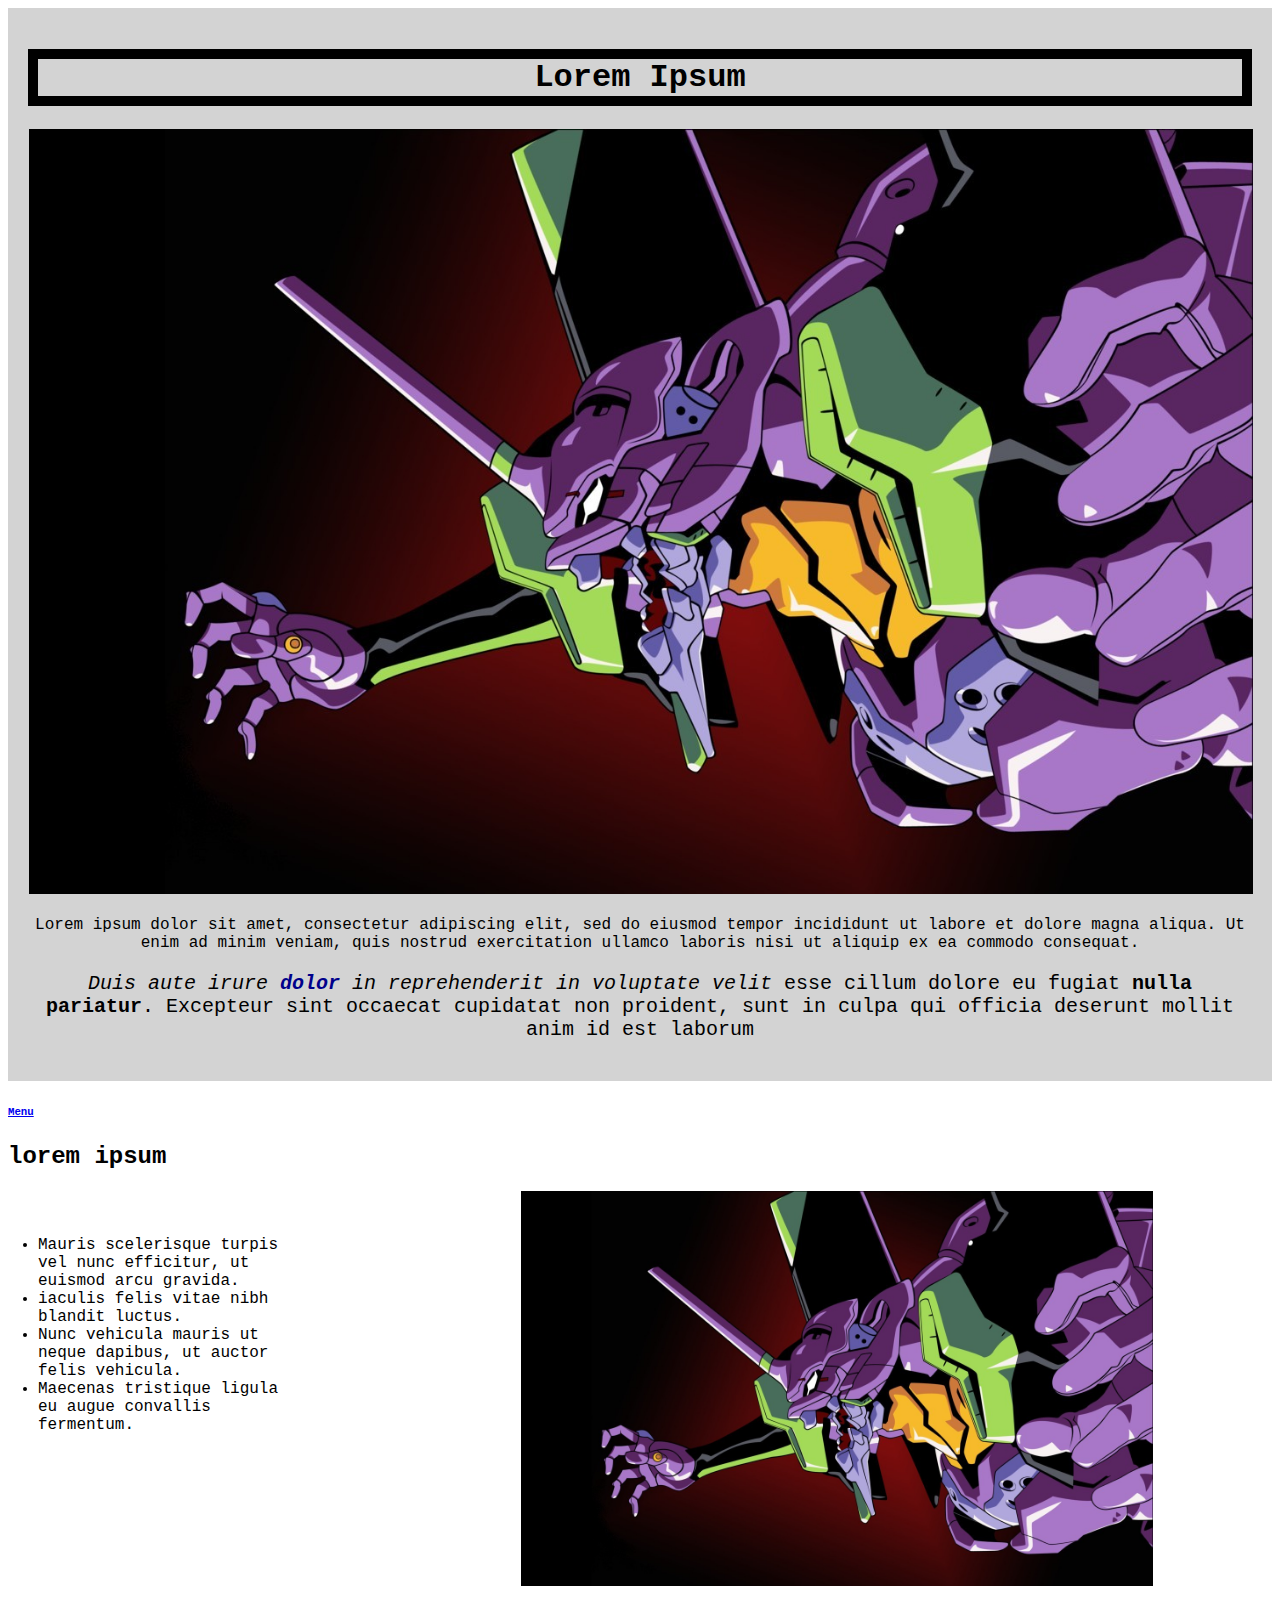
==== paginaWeb/index.html @ a6fb7c1d "Creacion de pagina web" ====
<!DOCTYPE html>
<html lang="en">
<head>
    <meta charset="UTF-8">
    <meta http-equiv="X-UA-Compatible" content="IE=edge">
    <meta name="viewport" content="width=device-width, initial-scale=1.0">
    <title>Lorem Ipsum</title>
    <link rel="stylesheet" href="styles1.css">
</head>
<body>
    <div class="principal">
    <h1>Lorem Ipsum</h1>
    <img src="home.jpg">
    <p id="p1">Lorem ipsum dolor sit amet, consectetur adipiscing elit, sed do eiusmod tempor incididunt ut labore et dolore magna aliqua. Ut enim ad minim veniam, quis nostrud exercitation ullamco laboris nisi ut aliquip ex ea commodo consequat.</p> 
    <p id="p2"><em>Duis aute irure <strong>dolor</strong> in reprehenderit in voluptate velit</em> esse cillum dolore eu fugiat <strong>nulla pariatur</strong>. Excepteur sint occaecat cupidatat non proident, sunt in culpa qui officia deserunt mollit anim id est laborum</p>
    </div>
    <h6><a href="productos.html">Menu</a></h6>
    <h2>lorem ipsum</h2>
    <div class="lista">
        <ul>
            <li>Mauris scelerisque turpis vel nunc efficitur, ut euismod arcu gravida.</li>
            <li>iaculis felis vitae nibh blandit luctus.</li>
            <li>Nunc vehicula mauris ut neque dapibus, ut auctor felis vehicula.</li>
            <li>Maecenas tristique ligula eu augue convallis fermentum.</li>
        </ul>
        <img src="home.jpg" class="imagen">
    </div>


</body>
</html>
---- paginaWeb/styles1.css ----
*{
    font-family: 'Courier New', Courier, monospace;
}

.principal{
    background: lightgrey;
    padding: 20px;
}


img{
    width: 100%;
    height: auto;
    margin: 1px;
}

p{
    text-align: center;
    font-family: 'Courier New', Courier, monospace;
}

em strong{
    color: darkblue;
}

h1{
    text-align: center;
    border:10px solid black;
}


#p2 {
    font-size: 20px;
}



ul{
    display: inline-block;
    vertical-align:top;
    background: white;
    padding: 30px;
    width: 20%;
    margin-right: 15%;
}


.imagen{
    width: 50%;
    height: auto;
}
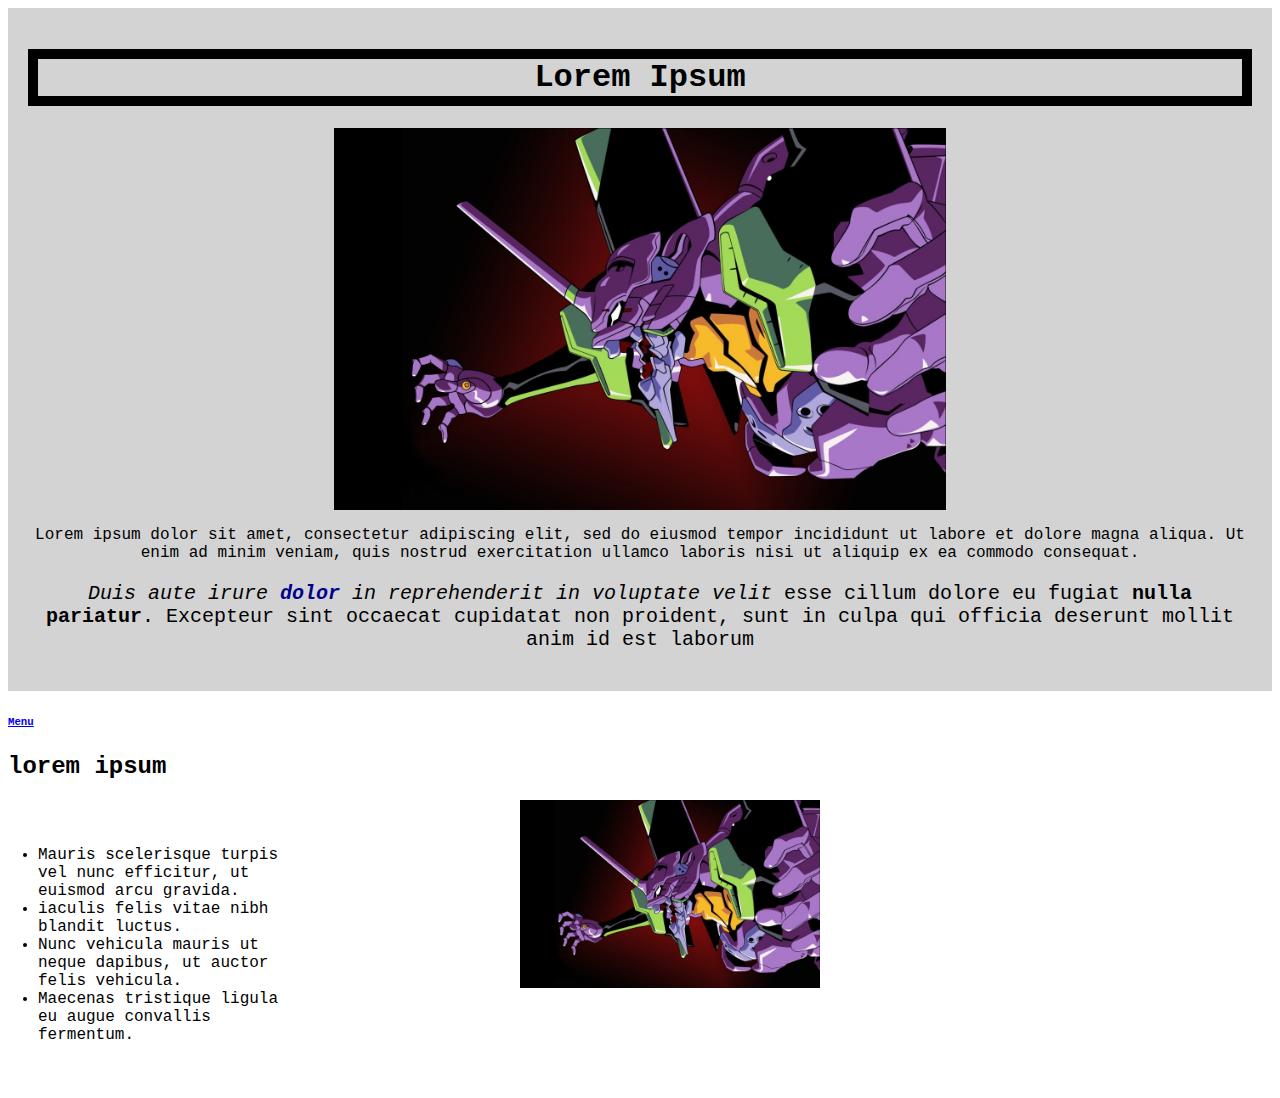
==== commit efb3ce22: "prueba de git" ====
--- a/paginaWeb/index.html
+++ b/paginaWeb/index.html
@@ -10,7 +10,7 @@
 <body>
     <div class="principal">
     <h1>Lorem Ipsum</h1>
-    <img src="home.jpg">
+    <img class="logo" src="home.jpg">
     <p id="p1">Lorem ipsum dolor sit amet, consectetur adipiscing elit, sed do eiusmod tempor incididunt ut labore et dolore magna aliqua. Ut enim ad minim veniam, quis nostrud exercitation ullamco laboris nisi ut aliquip ex ea commodo consequat.</p> 
     <p id="p2"><em>Duis aute irure <strong>dolor</strong> in reprehenderit in voluptate velit</em> esse cillum dolore eu fugiat <strong>nulla pariatur</strong>. Excepteur sint occaecat cupidatat non proident, sunt in culpa qui officia deserunt mollit anim id est laborum</p>
     </div>
--- a/paginaWeb/styles1.css
+++ b/paginaWeb/styles1.css
@@ -9,10 +9,10 @@
 }
 
 
-img{
-    width: 100%;
-    height: auto;
-    margin: 1px;
+.logo{
+    display: block;
+    margin: auto;
+    width: 50%;
 }
 
 p{
@@ -45,8 +45,12 @@
     margin-right: 15%;
 }
 
-
+.lista{
+    display: inline;
+}
 .imagen{
-    width: 50%;
+    width: 300px;
     height: auto;
+    align-items:baseline;
+    
 }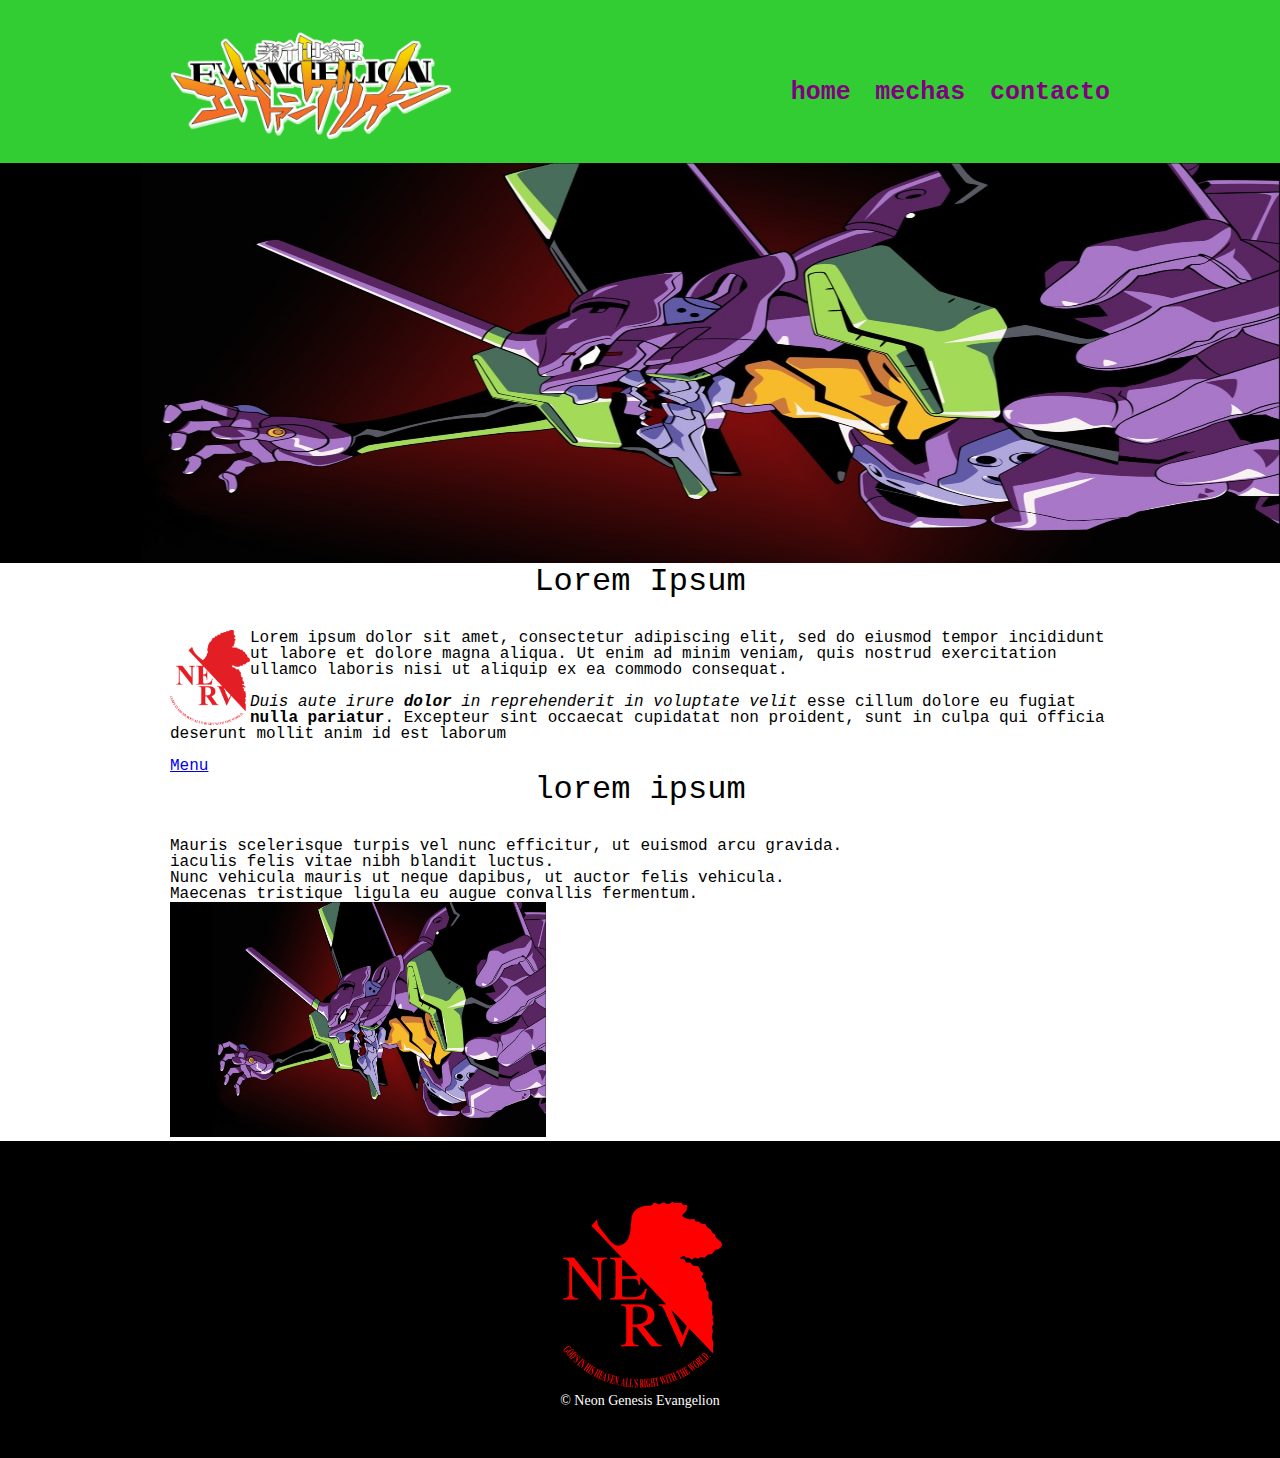
==== commit 7b863040: "actualizacion de contacto + detalles de pagina" ====
--- a/paginaWeb/index.html
+++ b/paginaWeb/index.html
@@ -1,31 +1,67 @@
 <!DOCTYPE html>
 <html lang="en">
-<head>
-    <meta charset="UTF-8">
-    <meta http-equiv="X-UA-Compatible" content="IE=edge">
-    <meta name="viewport" content="width=device-width, initial-scale=1.0">
+  <head>
+    <meta charset="UTF-8" />
+    <meta http-equiv="X-UA-Compatible" content="IE=edge" />
+    <meta name="viewport" content="width=device-width, initial-scale=1.0" />
     <title>Lorem Ipsum</title>
-    <link rel="stylesheet" href="styles1.css">
-</head>
-<body>
-    <div class="principal">
-    <h1>Lorem Ipsum</h1>
-    <img class="logo" src="home.jpg">
-    <p id="p1">Lorem ipsum dolor sit amet, consectetur adipiscing elit, sed do eiusmod tempor incididunt ut labore et dolore magna aliqua. Ut enim ad minim veniam, quis nostrud exercitation ullamco laboris nisi ut aliquip ex ea commodo consequat.</p> 
-    <p id="p2"><em>Duis aute irure <strong>dolor</strong> in reprehenderit in voluptate velit</em> esse cillum dolore eu fugiat <strong>nulla pariatur</strong>. Excepteur sint occaecat cupidatat non proident, sunt in culpa qui officia deserunt mollit anim id est laborum</p>
-    </div>
-    <h6><a href="productos.html">Menu</a></h6>
-    <h2>lorem ipsum</h2>
-    <div class="lista">
+    <link rel="stylesheet" href="reset.css" />
+    <link rel="stylesheet" href="styles.css" />
+  </head>
+  <body>
+    <header class="encabezado">
+      <div class="caja">
+        <h1><img src="logo.webp" alt="Logo de la pagina" /></h1>
+        <nav>
+          <ul class="navegacion">
+            <li><a href="index.html">Home</a></li>
+            <li><a href="productos.html">Mechas</a></li>
+            <li><a href="contacto.html">Contacto</a></li>
+          </ul>
+        </nav>
+      </div>
+    </header>
+    <img class="logo" src="home.jpg" />
+    <main>
+      <section class="principal">
+        <h1 class="titulo-principal">Lorem Ipsum</h1>
+        <img class="nerv" src="nerv.png" alt="logo nerv">
+        <p id="p1">
+          Lorem ipsum dolor sit amet, consectetur adipiscing elit, sed do
+          eiusmod tempor incididunt ut labore et dolore magna aliqua. Ut enim ad
+          minim veniam, quis nostrud exercitation ullamco laboris nisi ut
+          aliquip ex ea commodo consequat.
+        </p>
+        <p id="p2">
+          <em
+            >Duis aute irure <strong>dolor</strong> in reprehenderit in
+            voluptate velit</em
+          >
+          esse cillum dolore eu fugiat <strong>nulla pariatur</strong>.
+          Excepteur sint occaecat cupidatat non proident, sunt in culpa qui
+          officia deserunt mollit anim id est laborum
+        </p>
+      </section>
+      <h6><a href="productos.html">Menu</a></h6>
+      <section class="lista">
+        <h2 class="titulo-principal">lorem ipsum</h2>
         <ul>
-            <li>Mauris scelerisque turpis vel nunc efficitur, ut euismod arcu gravida.</li>
-            <li>iaculis felis vitae nibh blandit luctus.</li>
-            <li>Nunc vehicula mauris ut neque dapibus, ut auctor felis vehicula.</li>
-            <li>Maecenas tristique ligula eu augue convallis fermentum.</li>
+          <li>
+            Mauris scelerisque turpis vel nunc efficitur, ut euismod arcu
+            gravida.
+          </li>
+          <li>iaculis felis vitae nibh blandit luctus.</li>
+          <li>
+            Nunc vehicula mauris ut neque dapibus, ut auctor felis vehicula.
+          </li>
+          <li>Maecenas tristique ligula eu augue convallis fermentum.</li>
         </ul>
-        <img src="home.jpg" class="imagen">
-    </div>
-
-
-</body>
-</html>+        <img src="home.jpg" class="imagen" />
+      </section>
+    </main>
+    <footer>
+      <img src="nerv.webp" alt="Logo NERV" />
+      <p class="copyright">&copy Neon Genesis Evangelion</p>
+    </footer>
+  </body>
+</html>
--- a/paginaWeb/styles.css
+++ b/paginaWeb/styles.css
@@ -0,0 +1,185 @@
+* {
+  font-family: "Courier New", Courier, monospace;
+}
+header {
+  background-color: limegreen;
+  padding: 20px 0;
+}
+
+.caja {
+  width: 940px;
+  position: relative;
+  margin: 0 auto;
+}
+
+nav {
+  position: absolute;
+  top: 60px;
+  right: 0px;
+  font-family: 'Courier New', Courier, monospace
+}
+nav li {
+  display: inline;
+  margin: 0 0 0 15px;
+}
+
+nav a {
+  text-transform: lowercase;
+  color: purple;
+  font-weight: bolder;
+  font-size: 25px;
+  text-decoration: none;
+}
+
+nav a:hover {
+  color: yellow;
+  text-decoration: underline;
+}
+
+img {
+  width: 30%;
+  height: auto;
+}
+
+
+form {
+  margin: 40px 0;
+}
+
+
+form label,
+input {
+  display: block;
+  margin: 0 0 10px;
+}
+
+footer {
+  text-align: center;
+  background: black;
+  color: white;
+  padding: 50px;
+}
+
+footer img {
+  height: 200px;
+  width: auto;
+}
+
+.copyright {
+  font-size: 14px;
+}
+
+
+main {
+    width: 940px;
+    margin: 0 auto;
+}
+
+form{
+    margin: 40px 0;
+}
+
+form label, legend {
+    display: block;
+    font-size: 18px;
+    margin: 0 0 10px;
+}
+
+input{
+  margin-left: 5px;
+}
+
+.input-padron{
+    display: block;
+    margin: 0 0 20px;
+    padding: 10px 25px;
+    width: 50%;
+}
+
+form input {
+  display: block;
+  margin: 0 0 20px;
+  padding: 10px 25px;
+  width: 50%;
+}
+
+.checkbox{
+  margin: 20px 0 0; 
+}
+
+input.radio, input.checkbox{
+  display: inline;
+  width: auto;
+}
+
+.enviar{
+  width: 40%;
+  padding: 15px 0;
+  font-size: 18px;
+  font-weight: bold;
+  color: white;
+  background: orange;
+  border: 1px;
+  border-radius: 20px;
+  cursor: pointer;
+}
+
+.enviar:hover{
+  background: green;
+  transition: 0.5s;
+  transform: rotate(360deg);
+}
+
+table{
+  margin: 40px;
+}
+
+thead{
+  background-color: darkslategrey ;
+  color: white;
+  font-weight: bold;
+}
+
+
+td, th{
+  border: 1px solid black;
+  padding: 10px;
+}
+
+
+/*  CSS para pagina principal */
+.logo{
+    width: 100%;
+    height: 400px;
+}
+
+.titulo-principal{
+    text-align: center;
+    font-size: 2em;
+    margin: 0 0 1em;
+    clear: left;
+}
+
+.nerv{
+    width: 80px;
+    float: left;    
+}
+
+.principal p{
+    margin: 0 0 1em;
+}
+
+.principal strong{
+    font-weight: bold;
+}
+
+.principal em{
+    font-style: italic;
+}
+
+
+
+.imagen{
+    width: 40%;
+}
+
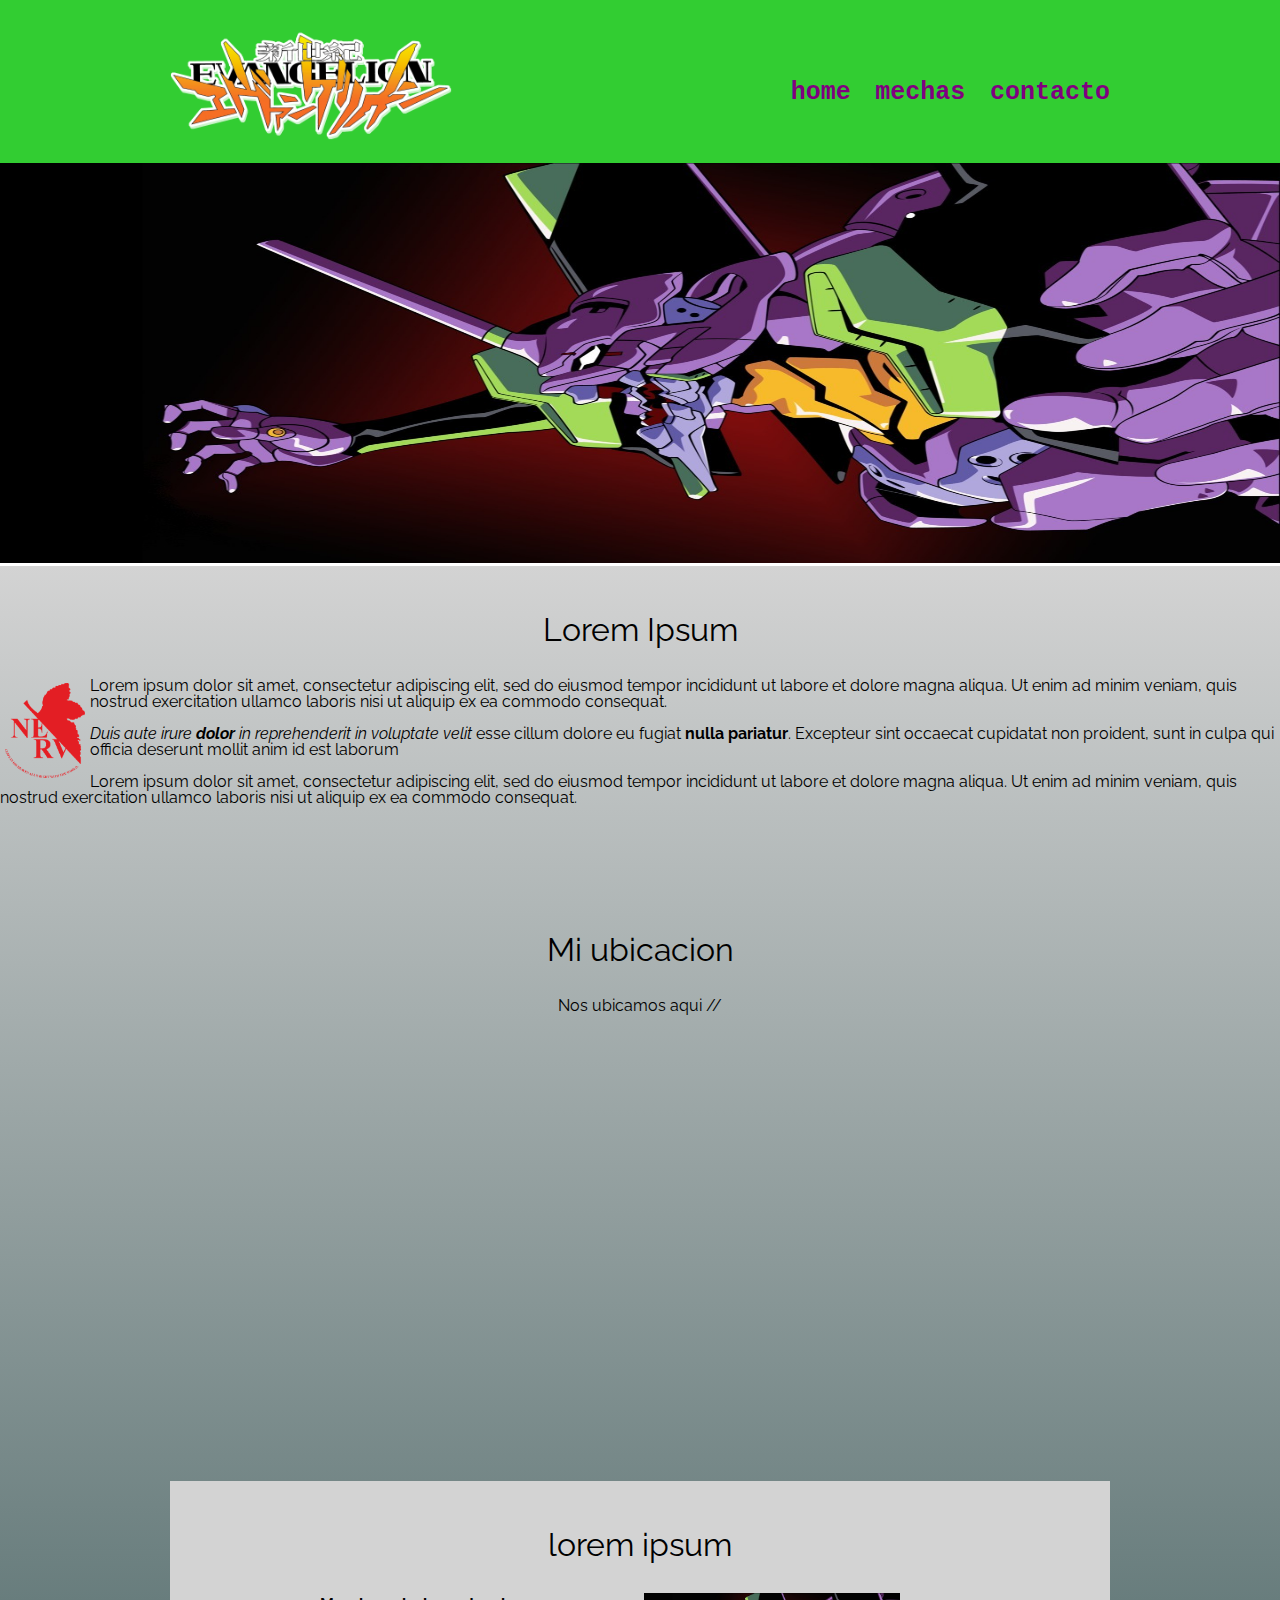
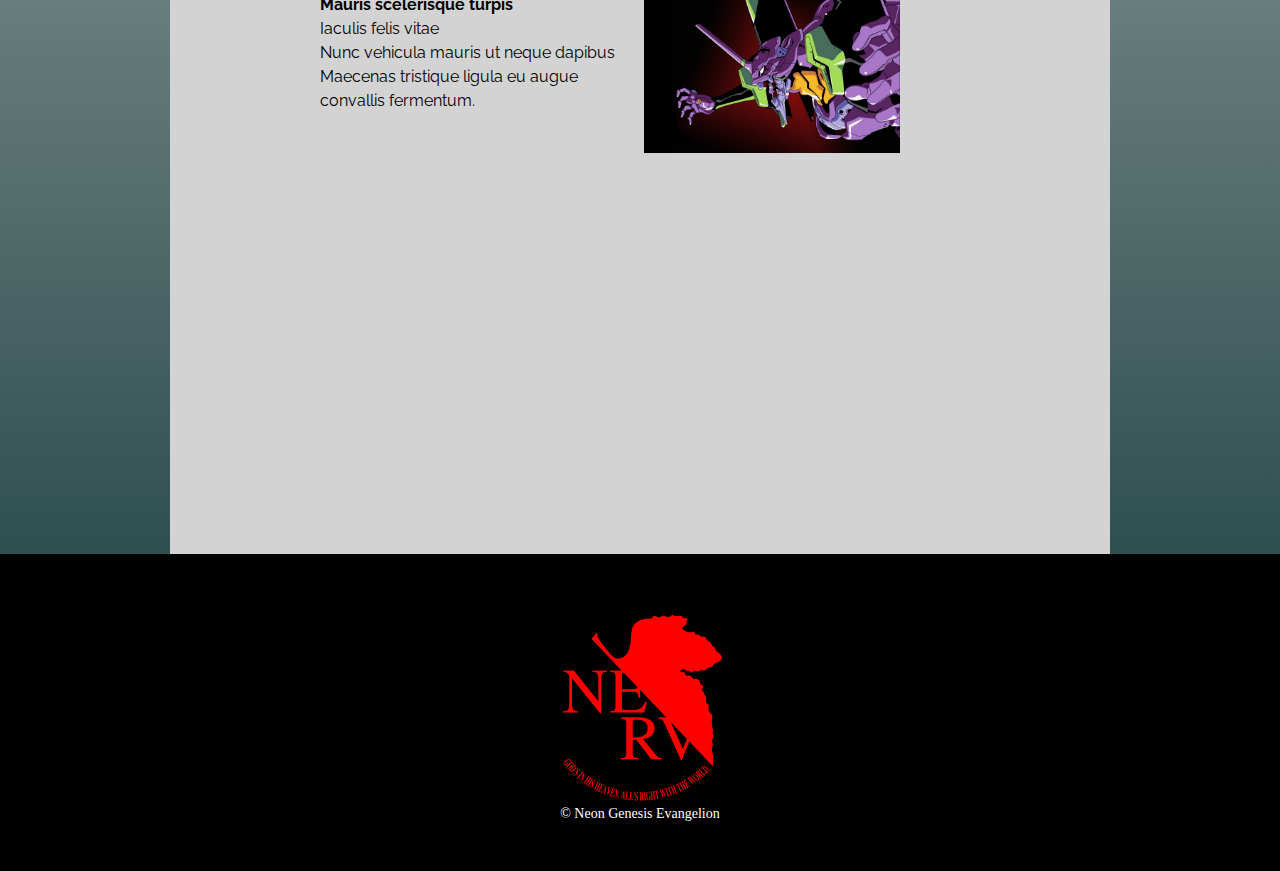
==== commit fde9e186: "modified:   paginaWeb/index.html 	modified:   paginaWeb/styles.css     agregar detalles esteticos a " ====
--- a/paginaWeb/index.html
+++ b/paginaWeb/index.html
@@ -7,6 +7,12 @@
     <title>Lorem Ipsum</title>
     <link rel="stylesheet" href="reset.css" />
     <link rel="stylesheet" href="styles.css" />
+    <link rel="preconnect" href="https://fonts.googleapis.com" />
+    <link rel="preconnect" href="https://fonts.gstatic.com" crossorigin />
+    <link
+      href="https://fonts.googleapis.com/css2?family=Raleway&display=swap"
+      rel="stylesheet"
+    />
   </head>
   <body>
     <header class="encabezado">
@@ -25,7 +31,7 @@
     <main>
       <section class="principal">
         <h1 class="titulo-principal">Lorem Ipsum</h1>
-        <img class="nerv" src="nerv.png" alt="logo nerv">
+        <img class="nerv" src="nerv.png" alt="logo nerv" />
         <p id="p1">
           Lorem ipsum dolor sit amet, consectetur adipiscing elit, sed do
           eiusmod tempor incididunt ut labore et dolore magna aliqua. Ut enim ad
@@ -41,22 +47,49 @@
           Excepteur sint occaecat cupidatat non proident, sunt in culpa qui
           officia deserunt mollit anim id est laborum
         </p>
+        <p id="p3">
+          Lorem ipsum dolor sit amet, consectetur adipiscing elit, sed do
+          eiusmod tempor incididunt ut labore et dolore magna aliqua. Ut enim ad
+          minim veniam, quis nostrud exercitation ullamco laboris nisi ut
+          aliquip ex ea commodo consequat.
+        </p>
       </section>
-      <h6><a href="productos.html">Menu</a></h6>
-      <section class="lista">
+      <section class="mapa">
+        <h2 class="titulo-principal">Mi ubicacion</h2>
+        <p>Nos ubicamos aqui //</p>
+        <div class="mapa-contenido">
+          <iframe
+          src="https://www.google.com/maps/embed?pb=!1m18!1m12!1m3!1d7180.165713779169!2d-97.51981910171266!3d25.866750236408002!2m3!1f0!2f0!3f0!3m2!1i1024!2i768!4f13.1!3m3!1m2!1s0x866f94a307b6ba81%3A0x26d1e5392cb7cdd3!2sC.%20Laguna%20Jasso%20172%2C%20Buena%20Vista%2C%2087350%20Heroica%20Matamoros%2C%20Tamps.!5e0!3m2!1sen!2smx!4v1683168996093!5m2!1sen!2smx"
+          width="800"
+          height="400"
+          style="border: 0"
+          allowfullscreen=""
+          loading="lazy"
+          referrerpolicy="no-referrer-when-downgrade"></iframe>
+        </div>
+      </section>
+      <section class="diferenciales">
         <h2 class="titulo-principal">lorem ipsum</h2>
-        <ul>
-          <li>
-            Mauris scelerisque turpis vel nunc efficitur, ut euismod arcu
-            gravida.
-          </li>
-          <li>iaculis felis vitae nibh blandit luctus.</li>
-          <li>
-            Nunc vehicula mauris ut neque dapibus, ut auctor felis vehicula.
-          </li>
-          <li>Maecenas tristique ligula eu augue convallis fermentum.</li>
-        </ul>
-        <img src="home.jpg" class="imagen" />
+        <div class="contenido-diferenciales">
+          <ul class="lista-diferenciales">
+            <li class="items">Mauris scelerisque turpis</li>
+            <li class="items">Iaculis felis vitae</li>
+            <li class="items">Nunc vehicula mauris ut neque dapibus</li>
+            <li class="items">Maecenas tristique ligula eu augue convallis fermentum.</li>
+          </ul>
+          <img src="home.jpg" class="imagen-diferenciales" />
+          <div class="video">
+            <iframe
+              width="560"
+              height="315"
+              src="https://www.youtube.com/embed/BNecty2WGf0"
+              title="Satanismo"
+              frameborder="0"
+              allow="accelerometer; autoplay; clipboard-write; encrypted-media; gyroscope; picture-in-picture; web-share"
+              allowfullscreen
+            ></iframe>
+          </div>
+        </div>
       </section>
     </main>
     <footer>
--- a/paginaWeb/styles.css
+++ b/paginaWeb/styles.css
@@ -1,5 +1,5 @@
 * {
-  font-family: "Courier New", Courier, monospace;
+    font-family: 'Raleway', sans-serif;
 }
 header {
   background-color: limegreen;
@@ -69,11 +69,6 @@
   font-size: 14px;
 }
 
-
-main {
-    width: 940px;
-    margin: 0 auto;
-}
 
 form{
     margin: 40px 0;
@@ -148,6 +143,10 @@
 
 
 /*  CSS para pagina principal */
+
+main{
+  background: linear-gradient(lightgray, darkslategrey)
+}
 .logo{
     width: 100%;
     height: 400px;
@@ -163,12 +162,16 @@
 .nerv{
     width: 80px;
     float: left;    
+    margin: 5px;
 }
 
 .principal p{
     margin: 0 0 1em;
 }
 
+.principal{
+  padding: 3em 0;
+}
 .principal strong{
     font-weight: bold;
 }
@@ -177,9 +180,54 @@
     font-style: italic;
 }
 
-
-
-.imagen{
+.mapa{
+    padding: 3em 0;
+    width: 100%;
+    margin: 1em auto;
+    text-align: center;
+}
+
+.mapa-contenido{
+  width: 95%;
+  margin: 0 auto;
+}
+
+.mapa p{
+  width: 0 auto;
+}
+
+.diferenciales{
+  padding: 3em 0;
+  background-color: lightgray;
+  width: 940px;
+  margin: 0 auto;
+}
+.contenido-diferenciales{
+  width: 640px;
+  margin: 0 auto;
+}
+
+.lista-diferenciales{
+  display: inline-block;
+  width: 50%;
+  margin: 0 auto;
+  vertical-align: top;
+
+}
+
+.items{
+  line-height: 1.5;
+}
+
+.items:first-child{
+  font-weight: bold;
+}
+.imagen-diferenciales{
     width: 40%;
 }
 
+
+.video{
+  width: 560px;
+  margin: 1em auto;
+}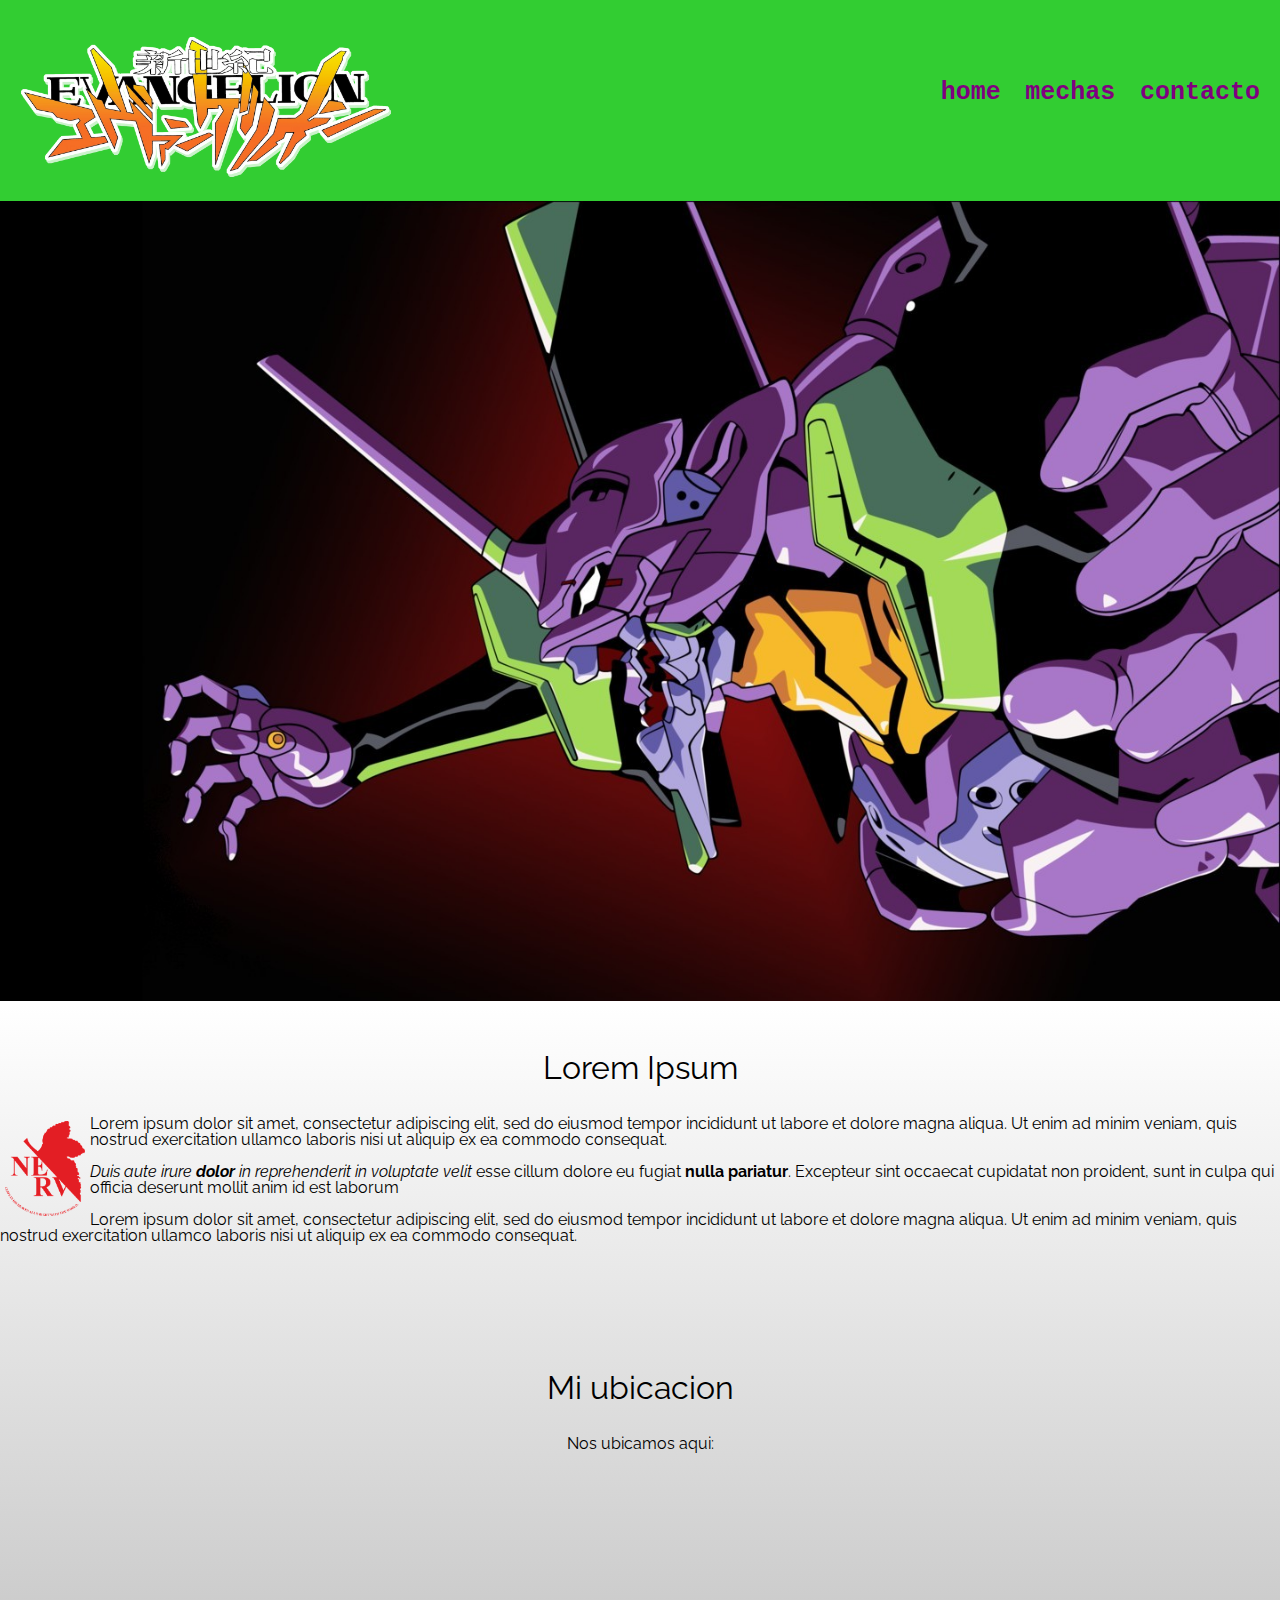
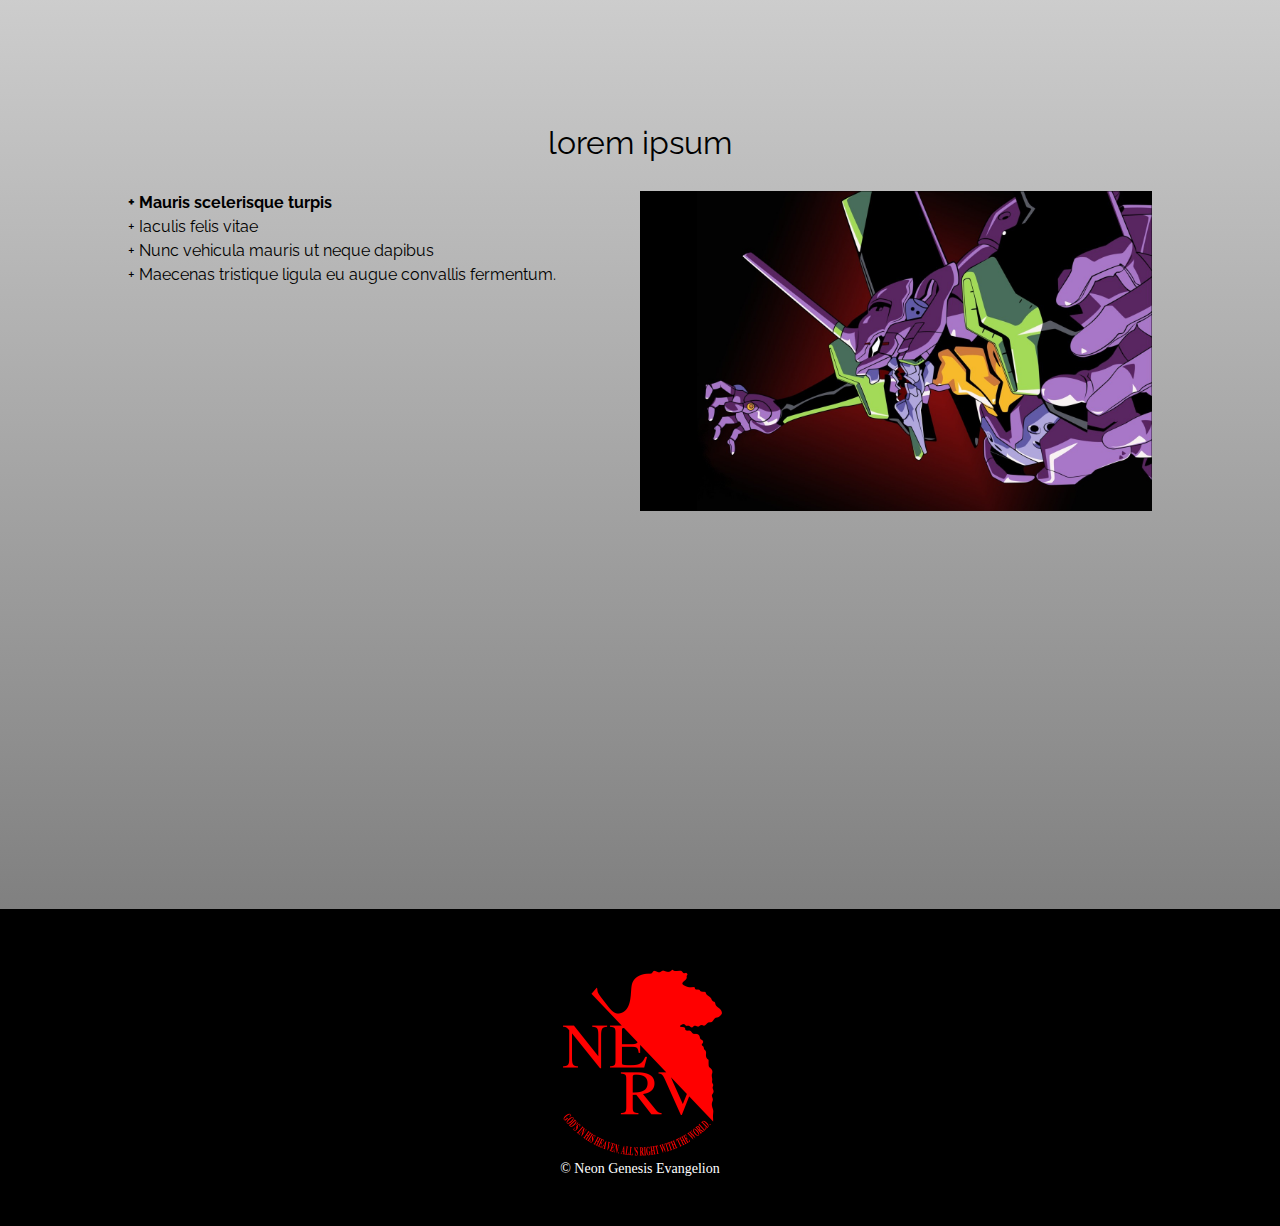
==== commit 7a7a510f: "modified:   paginaWeb/index.html 	modified:   paginaWeb/styles.css     aded styles to index" ====
--- a/paginaWeb/index.html
+++ b/paginaWeb/index.html
@@ -56,16 +56,17 @@
       </section>
       <section class="mapa">
         <h2 class="titulo-principal">Mi ubicacion</h2>
-        <p>Nos ubicamos aqui //</p>
+        <p>Nos ubicamos aqui:</p>
         <div class="mapa-contenido">
           <iframe
-          src="https://www.google.com/maps/embed?pb=!1m18!1m12!1m3!1d7180.165713779169!2d-97.51981910171266!3d25.866750236408002!2m3!1f0!2f0!3f0!3m2!1i1024!2i768!4f13.1!3m3!1m2!1s0x866f94a307b6ba81%3A0x26d1e5392cb7cdd3!2sC.%20Laguna%20Jasso%20172%2C%20Buena%20Vista%2C%2087350%20Heroica%20Matamoros%2C%20Tamps.!5e0!3m2!1sen!2smx!4v1683168996093!5m2!1sen!2smx"
-          width="800"
-          height="400"
-          style="border: 0"
-          allowfullscreen=""
-          loading="lazy"
-          referrerpolicy="no-referrer-when-downgrade"></iframe>
+            src="https://www.google.com/maps/embed?pb=!1m18!1m12!1m3!1d7180.165713779169!2d-97.51981910171266!3d25.866750236408002!2m3!1f0!2f0!3f0!3m2!1i1024!2i768!4f13.1!3m3!1m2!1s0x866f94a307b6ba81%3A0x26d1e5392cb7cdd3!2sC.%20Laguna%20Jasso%20172%2C%20Buena%20Vista%2C%2087350%20Heroica%20Matamoros%2C%20Tamps.!5e0!3m2!1sen!2smx!4v1683168996093!5m2!1sen!2smx"
+            width="90%"
+            height="auto"
+            style="border: 0"
+            allowfullscreen=""
+            loading="lazy"
+            referrerpolicy="no-referrer-when-downgrade"
+          ></iframe>
         </div>
       </section>
       <section class="diferenciales">
@@ -75,20 +76,22 @@
             <li class="items">Mauris scelerisque turpis</li>
             <li class="items">Iaculis felis vitae</li>
             <li class="items">Nunc vehicula mauris ut neque dapibus</li>
-            <li class="items">Maecenas tristique ligula eu augue convallis fermentum.</li>
+            <li class="items">
+              Maecenas tristique ligula eu augue convallis fermentum.
+            </li>
           </ul>
           <img src="home.jpg" class="imagen-diferenciales" />
-          <div class="video">
-            <iframe
-              width="560"
-              height="315"
-              src="https://www.youtube.com/embed/BNecty2WGf0"
-              title="Satanismo"
-              frameborder="0"
-              allow="accelerometer; autoplay; clipboard-write; encrypted-media; gyroscope; picture-in-picture; web-share"
-              allowfullscreen
-            ></iframe>
-          </div>
+        </div>
+        <div class="video">
+          <iframe
+            width="560"
+            height="315"
+            src="https://www.youtube.com/embed/BNecty2WGf0"
+            title="Satanismo"
+            frameborder="0"
+            allow="accelerometer; autoplay; clipboard-write; encrypted-media; gyroscope; picture-in-picture; web-share"
+            allowfullscreen
+          ></iframe>
         </div>
       </section>
     </main>
--- a/paginaWeb/styles.css
+++ b/paginaWeb/styles.css
@@ -1,13 +1,13 @@
 * {
-    font-family: 'Raleway', sans-serif;
+  font-family: "Raleway", sans-serif;
 }
 header {
   background-color: limegreen;
-  padding: 20px 0;
+  padding: 20px;
 }
 
 .caja {
-  width: 940px;
+  width: 100%;
   position: relative;
   margin: 0 auto;
 }
@@ -16,8 +16,10 @@
   position: absolute;
   top: 60px;
   right: 0px;
-  font-family: 'Courier New', Courier, monospace
-}
+  font-family: "Courier New", Courier, monospace;
+  text-transform: uppercase;
+}
+
 nav li {
   display: inline;
   margin: 0 0 0 15px;
@@ -41,11 +43,9 @@
   height: auto;
 }
 
-
 form {
   margin: 40px 0;
 }
-
 
 form label,
 input {
@@ -69,45 +69,46 @@
   font-size: 14px;
 }
 
-
-form{
-    margin: 40px 0;
-}
-
-form label, legend {
-    display: block;
-    font-size: 18px;
-    margin: 0 0 10px;
-}
-
-input{
+form {
+  margin: 40px 0;
+}
+
+form label,
+legend {
+  display: block;
+  font-size: 18px;
+  margin: 0 0 10px;
+}
+
+input {
   margin-left: 5px;
 }
 
-.input-padron{
-    display: block;
-    margin: 0 0 20px;
-    padding: 10px 25px;
-    width: 50%;
-}
-
-form input {
+.input-padron {
   display: block;
   margin: 0 0 20px;
   padding: 10px 25px;
   width: 50%;
 }
 
-.checkbox{
-  margin: 20px 0 0; 
-}
-
-input.radio, input.checkbox{
+form input {
+  display: block;
+  margin: 0 0 20px;
+  padding: 10px 25px;
+  width: 50%;
+}
+
+.checkbox {
+  margin: 20px 0 0;
+}
+
+input.radio,
+input.checkbox {
   display: inline;
   width: auto;
 }
 
-.enviar{
+.enviar {
   width: 40%;
   padding: 15px 0;
   font-size: 18px;
@@ -119,115 +120,114 @@
   cursor: pointer;
 }
 
-.enviar:hover{
+.enviar:hover {
   background: green;
   transition: 0.5s;
   transform: rotate(360deg);
 }
 
-table{
+table {
   margin: 40px;
 }
 
-thead{
-  background-color: darkslategrey ;
+thead {
+  background-color: darkslategrey;
   color: white;
   font-weight: bold;
 }
 
-
-td, th{
+td,
+th {
   border: 1px solid black;
   padding: 10px;
 }
 
-
 /*  CSS para pagina principal */
 
-main{
-  background: linear-gradient(lightgray, darkslategrey)
-}
-.logo{
-    width: 100%;
-    height: 400px;
-}
-
-.titulo-principal{
-    text-align: center;
-    font-size: 2em;
-    margin: 0 0 1em;
-    clear: left;
-}
-
-.nerv{
-    width: 80px;
-    float: left;    
-    margin: 5px;
-}
-
-.principal p{
-    margin: 0 0 1em;
-}
-
-.principal{
-  padding: 3em 0;
-}
-.principal strong{
-    font-weight: bold;
-}
-
-.principal em{
-    font-style: italic;
-}
-
-.mapa{
-    padding: 3em 0;
-    width: 100%;
-    margin: 1em auto;
-    text-align: center;
-}
-
-.mapa-contenido{
-  width: 95%;
+main {
+  background: linear-gradient(white, grey);
+}
+
+.logo {
+  width: 100%;
+  height: auto;
+}
+
+.titulo-principal {
+  text-align: center;
+  font-size: 2em;
+  margin: 0 0 1em;
+  clear: left;
+}
+
+.nerv {
+  width: 80px;
+  float: left;
+  margin: 5px;
+}
+
+.principal p {
+  margin: 0 0 1em;
+}
+
+.principal {
+  padding: 3em 0;
+  width: 100%;
   margin: 0 auto;
 }
-
-.mapa p{
-  width: 0 auto;
-}
-
-.diferenciales{
-  padding: 3em 0;
-  background-color: lightgray;
-  width: 940px;
-  margin: 0 auto;
-}
-.contenido-diferenciales{
-  width: 640px;
-  margin: 0 auto;
-}
-
-.lista-diferenciales{
-  display: inline-block;
-  width: 50%;
-  margin: 0 auto;
-  vertical-align: top;
-
-}
-
-.items{
+.principal strong {
+  font-weight: bold;
+}
+
+.principal em {
+  font-style: italic;
+}
+
+.mapa {
+  padding: 3em 0;
+  margin: 1em auto;
+  text-align: center;
+  padding: 3em 0;
+}
+
+.mapa-contenido {
+  padding-top: 10px;
+}
+
+.diferenciales {
+  padding: 3em 0;
+}
+.contenido-diferenciales {
+  display: flex;
+  justify-content: center;
+  }
+
+.lista-diferenciales {
+  display: flex;
+  width: 40%;
+  flex-direction: column;
+}
+
+.items {
   line-height: 1.5;
 }
 
-.items:first-child{
-  font-weight: bold;
-}
-.imagen-diferenciales{
-    width: 40%;
-}
-
-
-.video{
+.items::before {
+  content: "+ ";
+}
+
+.items:first-child {
+  font-weight: bold;
+}
+.imagen-diferenciales {
+  width: 40%;
+}
+
+.items-diferenciales:hover {
+  opacity: 20%;
+}
+
+.video {
   width: 560px;
   margin: 1em auto;
-}+}
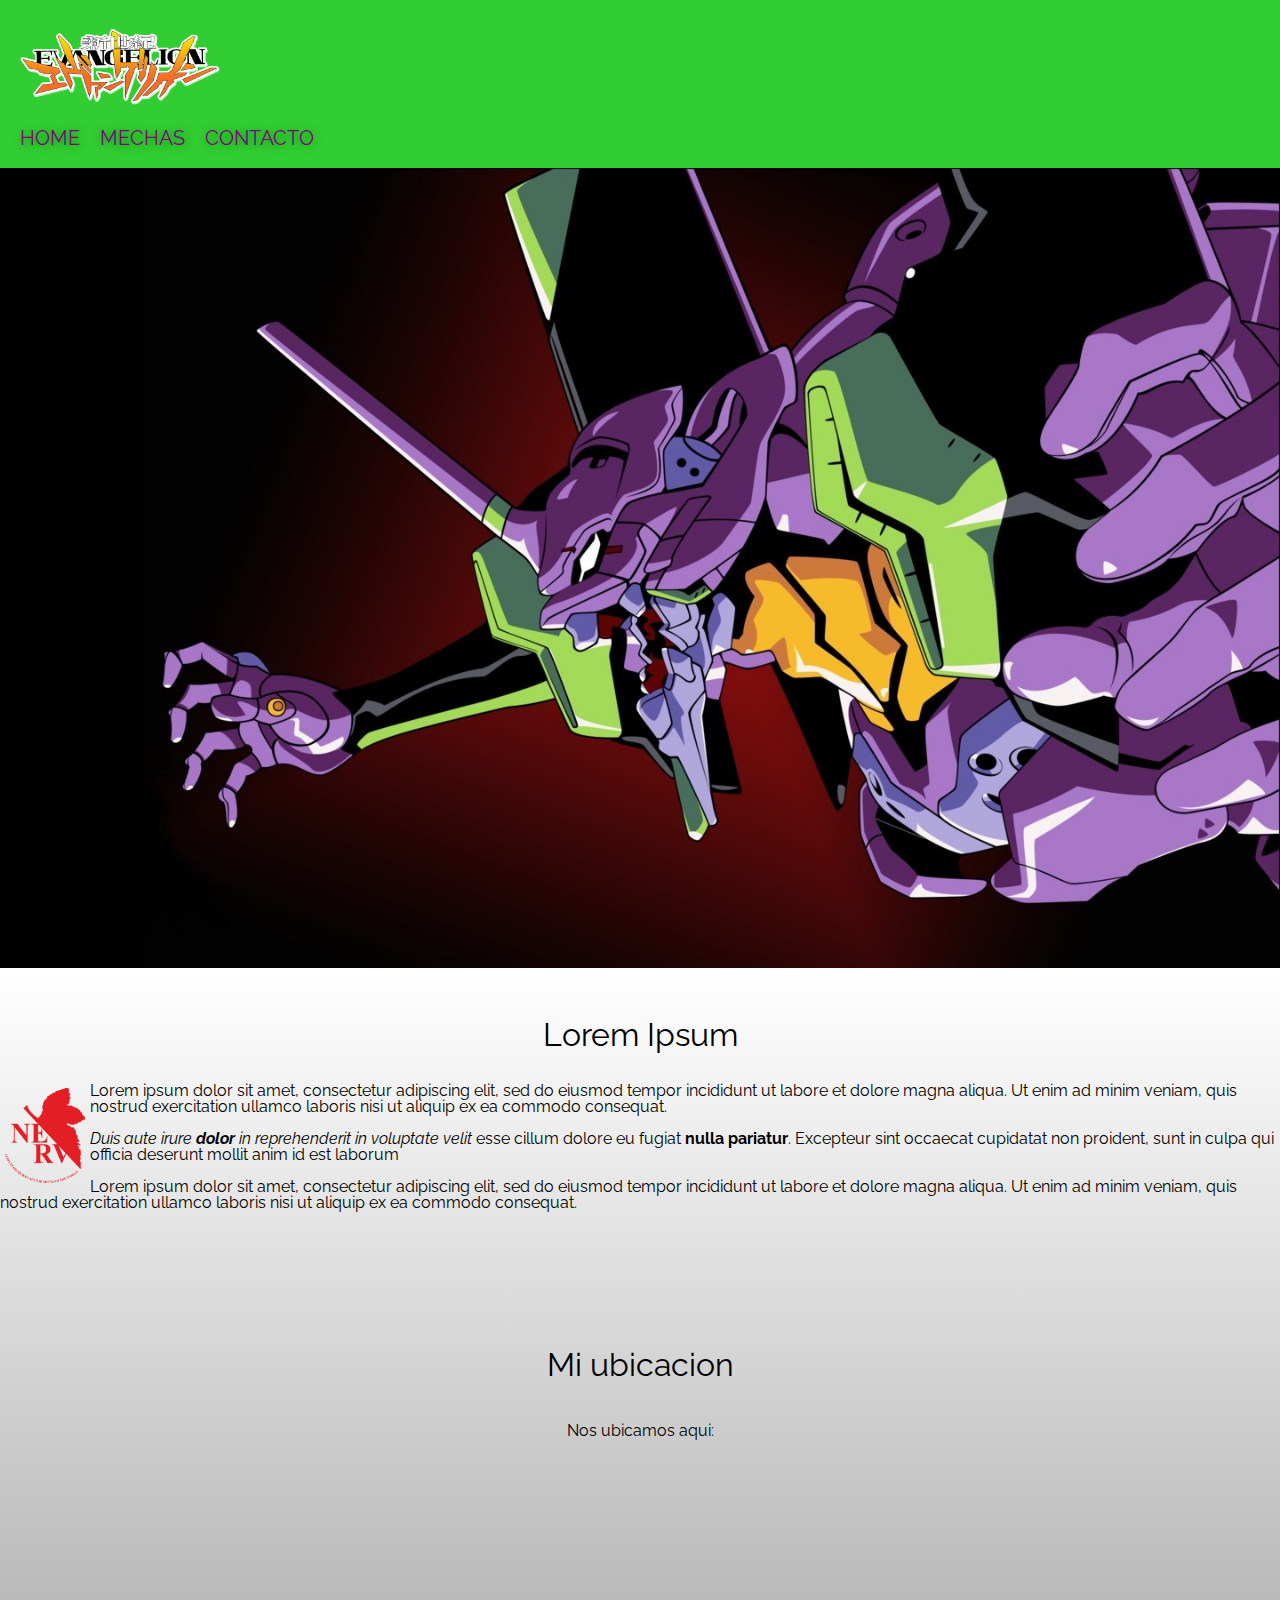
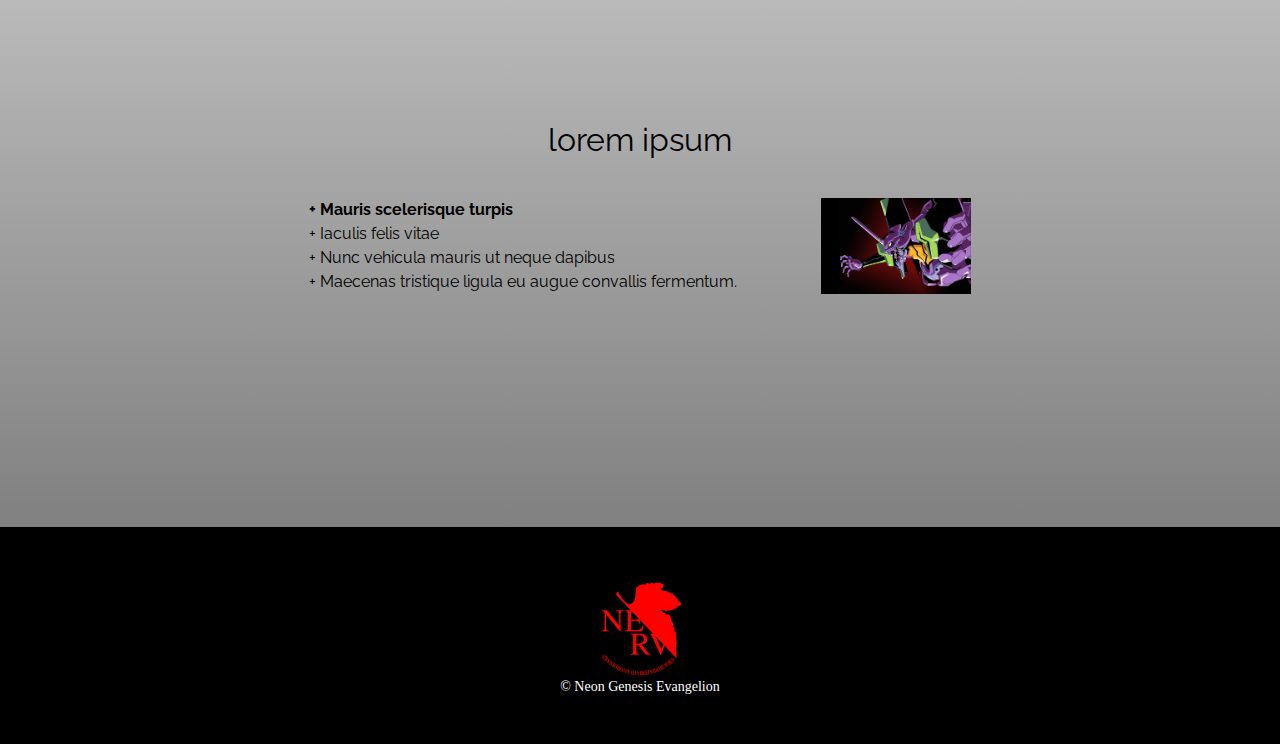
==== commit 4b15254b: "modified:   paginaWeb/contacto.html 	modified:   paginaWeb/index.html 	modified:   paginaWeb/product" ====
--- a/paginaWeb/index.html
+++ b/paginaWeb/index.html
@@ -17,9 +17,9 @@
   <body>
     <header class="encabezado">
       <div class="caja">
-        <h1><img src="logo.webp" alt="Logo de la pagina" /></h1>
-        <nav>
-          <ul class="navegacion">
+        <h1><img class="logoHeader" src="logo.webp" alt="Logo de la pagina" /></h1>
+        <nav class="navegacion">
+          <ul class="opciones">
             <li><a href="index.html">Home</a></li>
             <li><a href="productos.html">Mechas</a></li>
             <li><a href="contacto.html">Contacto</a></li>
@@ -83,9 +83,7 @@
           <img src="home.jpg" class="imagen-diferenciales" />
         </div>
         <div class="video">
-          <iframe
-            width="560"
-            height="315"
+          <iframe class="youtube"
             src="https://www.youtube.com/embed/BNecty2WGf0"
             title="Satanismo"
             frameborder="0"
--- a/paginaWeb/styles.css
+++ b/paginaWeb/styles.css
@@ -1,46 +1,41 @@
 * {
   font-family: "Raleway", sans-serif;
 }
-header {
+
+.encabezado {
+  font-family: "Raleway", sans-serif;
   background-color: limegreen;
   padding: 20px;
 }
 
-.caja {
-  width: 100%;
-  position: relative;
-  margin: 0 auto;
-}
-
-nav {
-  position: absolute;
-  top: 60px;
-  right: 0px;
-  font-family: "Courier New", Courier, monospace;
+.caja{
+  display: flex;
+  justify-content: space-evenly;
+  flex-flow: column wrap;
+  width: auto;
+}
+
+.logoHeader {
+  width: 200px;
+  padding-bottom: 20px;
+}
+
+.opciones{
+  display: flex;
+  gap: 20px 
+}
+
+ul a {
   text-transform: uppercase;
-}
-
-nav li {
-  display: inline;
-  margin: 0 0 0 15px;
-}
-
-nav a {
-  text-transform: lowercase;
   color: purple;
-  font-weight: bolder;
-  font-size: 25px;
+  font-size: 20px;
   text-decoration: none;
-}
-
-nav a:hover {
+  text-shadow: 1px 1px 10px green;
+}
+
+ul a:hover {
   color: yellow;
   text-decoration: underline;
-}
-
-img {
-  width: 30%;
-  height: auto;
 }
 
 form {
@@ -61,7 +56,7 @@
 }
 
 footer img {
-  height: 200px;
+  height: 100px;
   width: auto;
 }
 
@@ -71,6 +66,7 @@
 
 form {
   margin: 40px 0;
+  padding-left: 20px;
 }
 
 form label,
@@ -162,6 +158,7 @@
 
 .nerv {
   width: 80px;
+  height: auto;
   float: left;
   margin: 5px;
 }
@@ -200,7 +197,7 @@
 .contenido-diferenciales {
   display: flex;
   justify-content: center;
-  }
+}
 
 .lista-diferenciales {
   display: flex;
@@ -220,7 +217,8 @@
   font-weight: bold;
 }
 .imagen-diferenciales {
-  width: 40%;
+  width: 150px;
+  height: auto;
 }
 
 .items-diferenciales:hover {
@@ -228,6 +226,56 @@
 }
 
 .video {
-  width: 560px;
+  text-align: center;
+  width: 70%;
+  height: auto;
   margin: 1em auto;
 }
+
+/*CSS para pagina Productos*/
+
+.productos {
+  display: flex;
+  flex-flow: row wrap;
+  justify-content: space-evenly;
+  text-align: center;
+  height: 100%;
+}
+
+.productos:hover {
+  border-color: yellow;
+}
+
+h2 {
+  padding: 10px;
+}
+
+.piloto {
+  padding: 10px;
+}
+
+main img {
+  height: 200px;
+  width: auto;
+}
+
+.productos li {
+  margin: 20px;
+  border: 2px solid black;
+  border-radius: 10px;
+  width: 150px;
+}
+
+.productos li:hover {
+  border-color: yellow;
+}
+
+
+
+
+
+
+
+@media screen and (max-width:480px){
+
+}